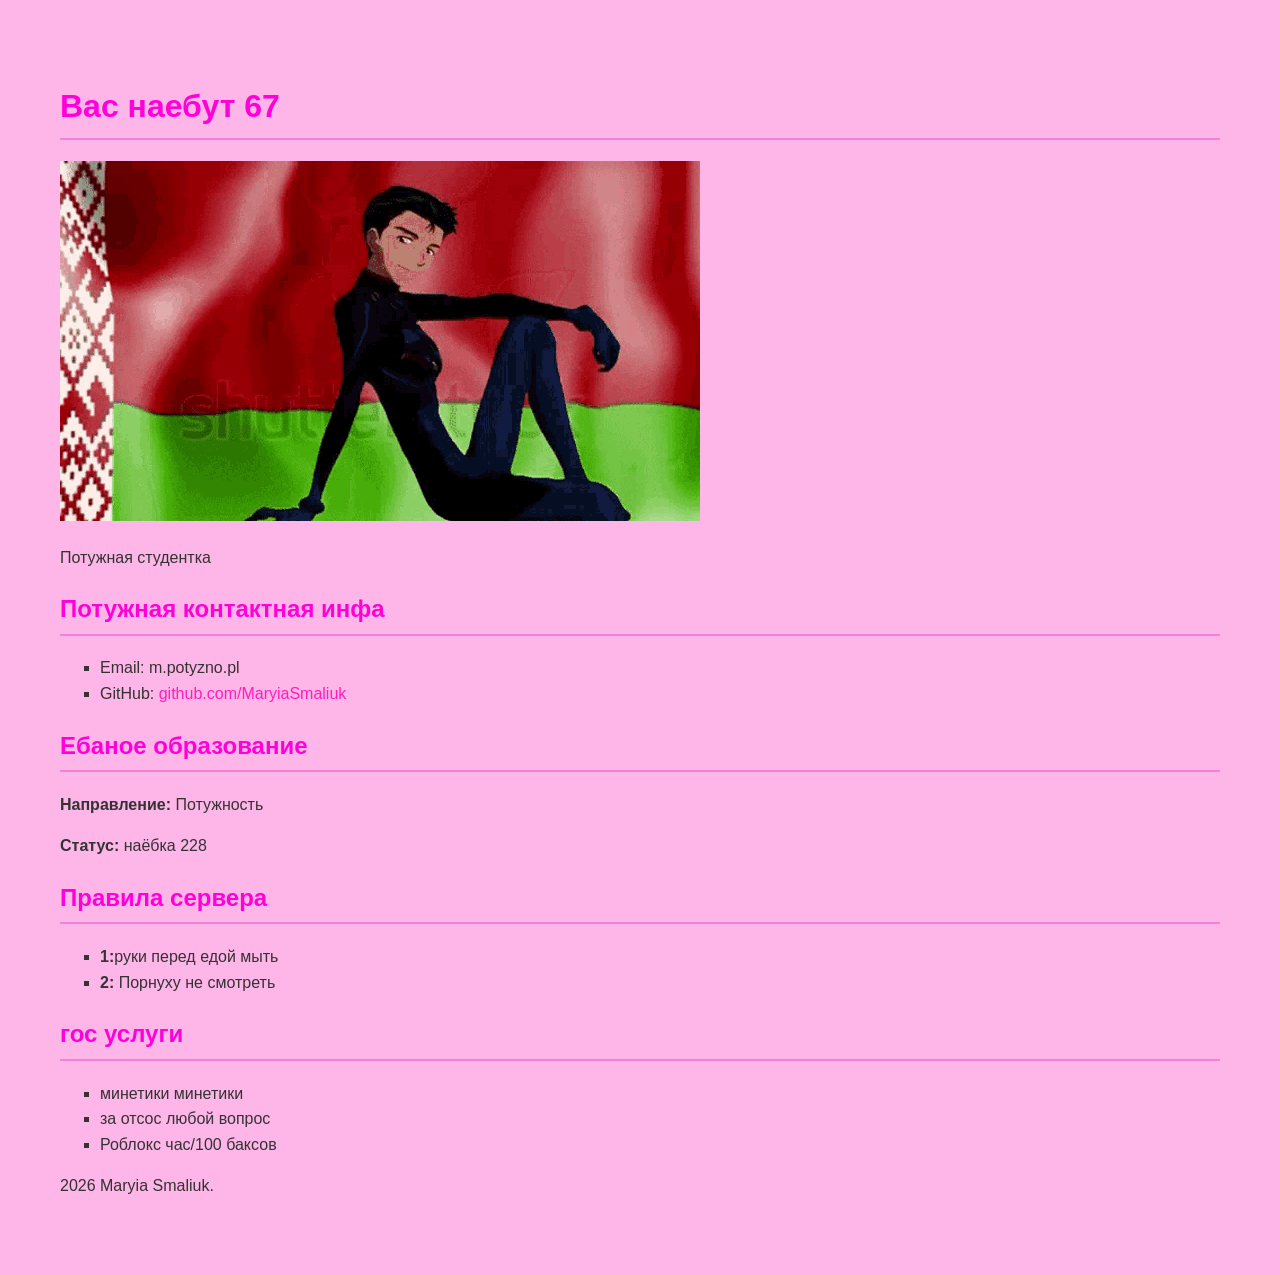
==== 67/index.html @ 7c01ace2 "commit" ====
<!DOCTYPE html>
<html lang="pl">
<head>
    <meta charset="UTF-8">
    <title>CV - Maryia Smaliuk</title>
    <link rel="stylesheet" href="styles.css">
</head>
<body>

    <header>
        <h1>Вас наебут 67</h1>
        <img src="image.png" alt="Потужное фото "">
        <p>Потужная студентка</p>

    </header>

    <section>
        <h2>Потужная контактная инфа</h2>
        <ul>
            <li>Email: m.potyzno.pl</li>
            <li>GitHub: <a href="https://github.com/SmaliukMaryia77465/77465.git">github.com/MaryiaSmaliuk</a></li>
        </ul>
        
    </section>

    <section>
        <h2>Ебаное образование</h2>
        <p><strong>Направление:</strong> Потужность</p>
        <p><strong>Статус:</strong> наёбка 228</p>
    </section>

    <section>
        <h2>Правила сервера</h2>
        <ul>
            <li>
                <strong>1:</strong>руки перед едой мыть
            </li>
            <li>
                <strong>2:</strong> Порнуху не смотреть
            </li>
        </ul>
    </section>

    <section>
        <h2>гос услуги</h2>
        <ul>
            <li>минетики минетики</li>
            <li>за отсос любой вопрос</li>
            <li>Роблокс час/100 баксов</li>
        </ul>
    </section>

    <footer>
        <p>2026 Maryia Smaliuk.</p>
    </footer>

</body>
</html>
---- 67/styles.css ----
body {
    font-family: 'Segoe UI', Arial, sans-serif; 
    margin: 40px;
    padding: 20px;
    line-height: 1.6;
    background-color: #feb5e8; 
    color: #333;
}


h1, h2 {
    color: #ff00d9; 
    border-bottom: 2px solid #f181d9;
    padding-bottom: 5px;
}


a {
    color: #ff1ebb;
    text-decoration: none;
}

a:hover {
    text-decoration: underline;
}

/* Делаем списки аккуратнее */
ul {
    list-style-type: square;
}
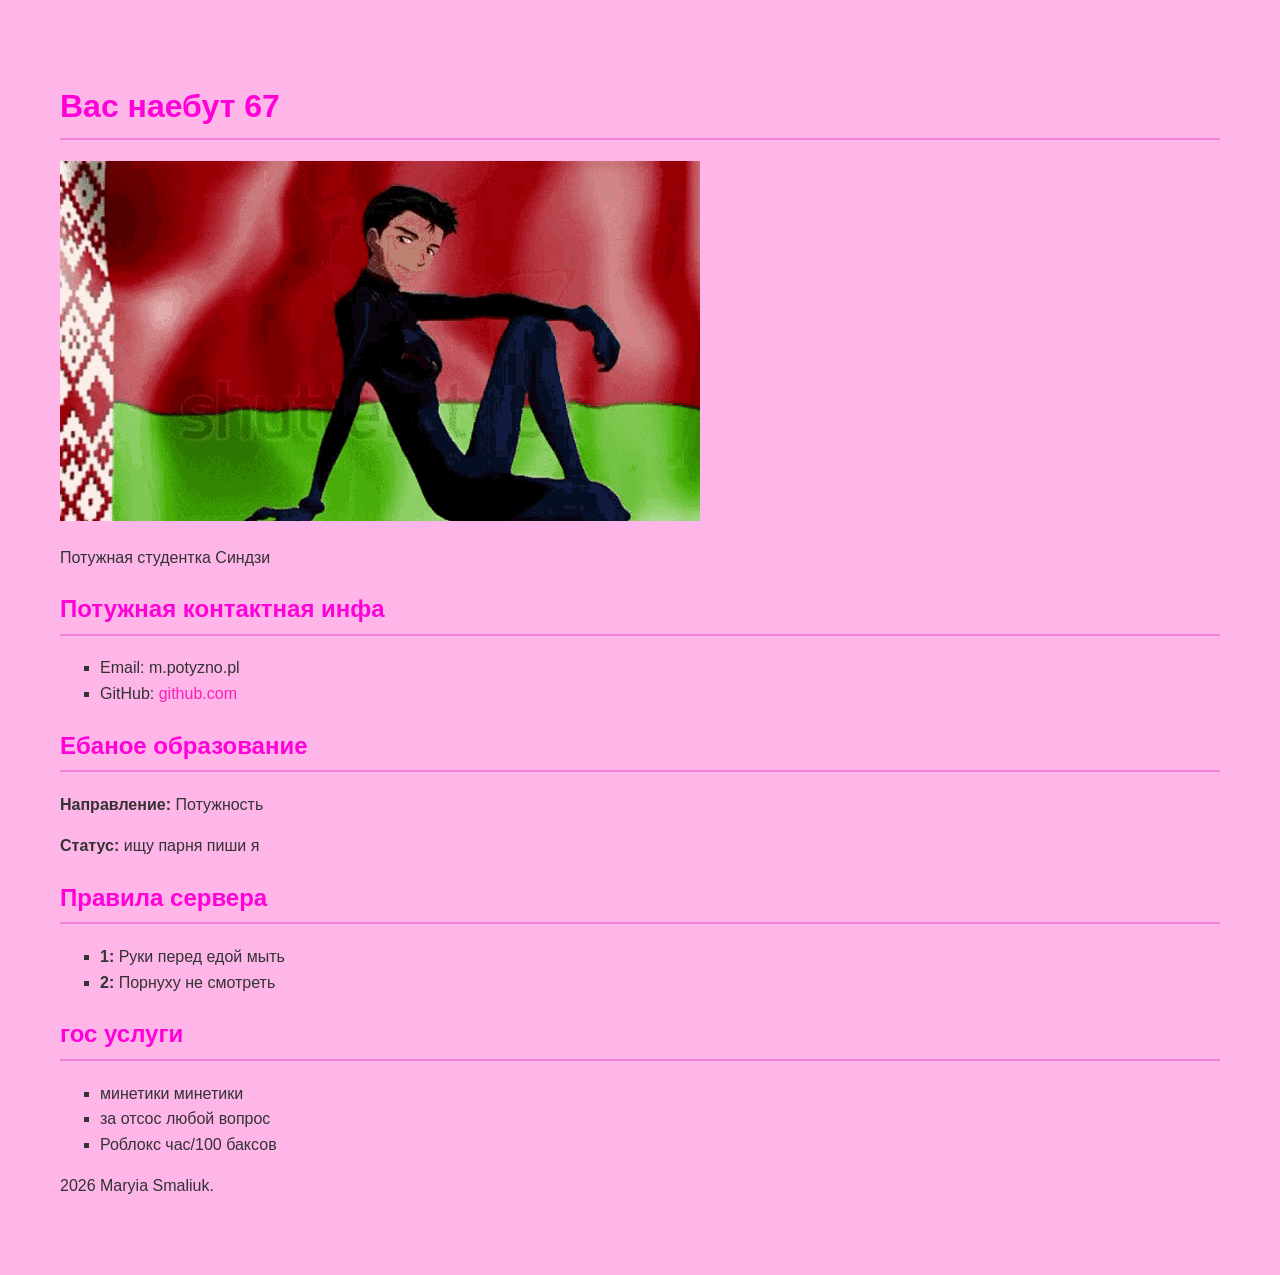
==== commit 38e54e94: "committ" ====
--- a/67/index.html
+++ b/67/index.html
@@ -10,7 +10,7 @@
     <header>
         <h1>Вас наебут 67</h1>
         <img src="image.png" alt="Потужное фото "">
-        <p>Потужная студентка</p>
+        <p>Потужная студентка Синдзи</p>
 
     </header>
 
@@ -18,7 +18,7 @@
         <h2>Потужная контактная инфа</h2>
         <ul>
             <li>Email: m.potyzno.pl</li>
-            <li>GitHub: <a href="https://github.com/SmaliukMaryia77465/77465.git">github.com/MaryiaSmaliuk</a></li>
+            <li>GitHub: <a href="https://probolezny.ru/detskij-autizm/">github.com</a></li>
         </ul>
         
     </section>
@@ -26,14 +26,14 @@
     <section>
         <h2>Ебаное образование</h2>
         <p><strong>Направление:</strong> Потужность</p>
-        <p><strong>Статус:</strong> наёбка 228</p>
+        <p><strong>Статус:</strong> ищу парня пиши я</p>
     </section>
 
     <section>
         <h2>Правила сервера</h2>
         <ul>
             <li>
-                <strong>1:</strong>руки перед едой мыть
+                <strong>1:</strong> Руки перед едой мыть
             </li>
             <li>
                 <strong>2:</strong> Порнуху не смотреть
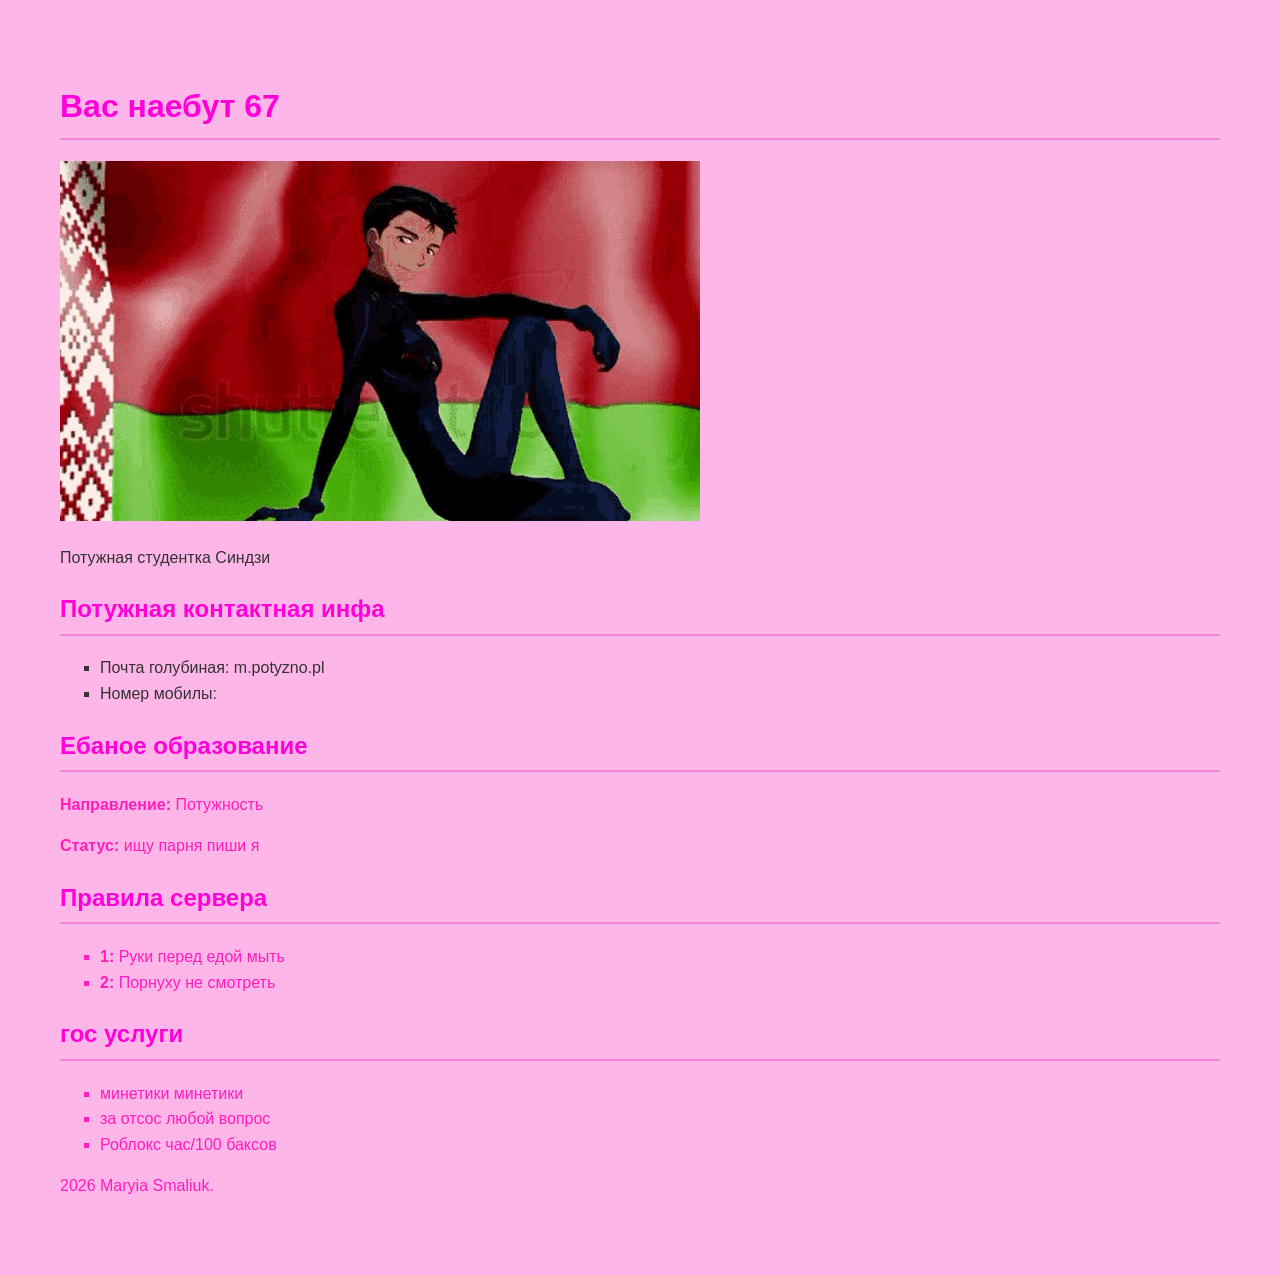
==== commit cb289ef7: "Update index.html" ====
--- a/67/index.html
+++ b/67/index.html
@@ -17,8 +17,8 @@
     <section>
         <h2>Потужная контактная инфа</h2>
         <ul>
-            <li>Email: m.potyzno.pl</li>
-            <li>GitHub: <a href="https://probolezny.ru/detskij-autizm/">github.com</a></li>
+            <li>Почта голубиная: m.potyzno.pl</li>
+            <li>Номер мобилы: <a +375 29 666 66 66</a></li>
         </ul>
         
     </section>
